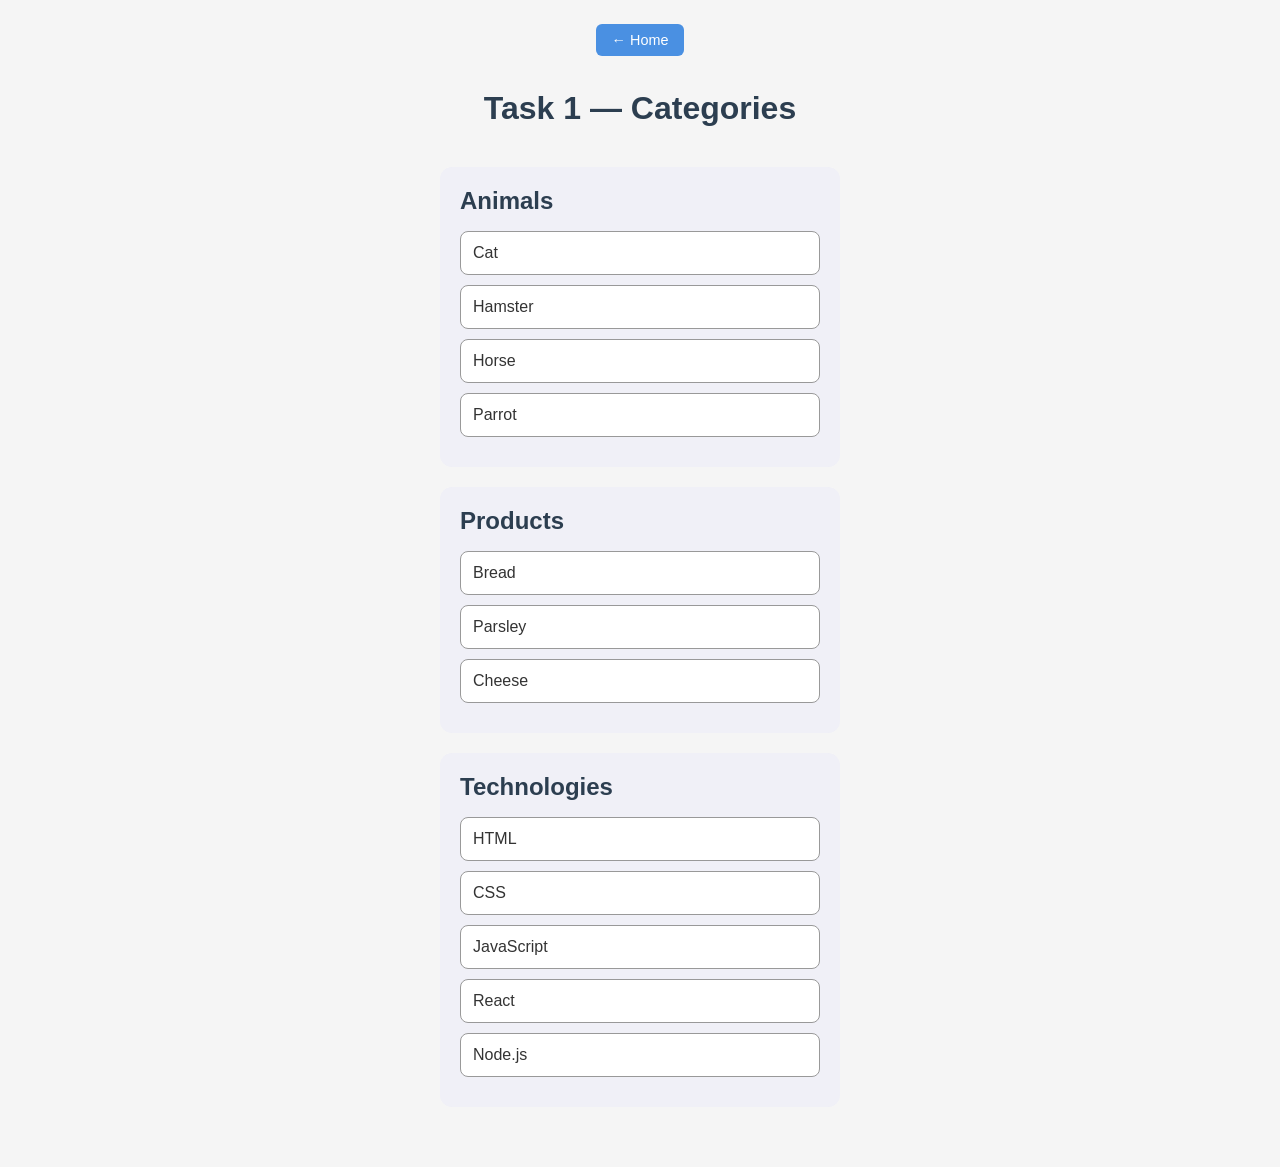
==== task-1.html @ 2ae361a2 "Add implementation" ====
<!DOCTYPE html>
<html lang="en">
  <head>
    <meta charset="UTF-8" />
    <meta name="viewport" content="width=device-width, initial-scale=1.0" />
    <title>Task 1 — Categories</title>
    <link rel="stylesheet" href="css/styles.css" />
  </head>
  <body>
    <nav class="nav">
      <a href="index.html">← Home</a>
    </nav>
    <h1>Task 1 — Categories</h1>

    <ul id="categories">
      <li class="item">
        <h2>Animals</h2>
        <ul>
          <li>Cat</li>
          <li>Hamster</li>
          <li>Horse</li>
          <li>Parrot</li>
        </ul>
      </li>
      <li class="item">
        <h2>Products</h2>
        <ul>
          <li>Bread</li>
          <li>Parsley</li>
          <li>Cheese</li>
        </ul>
      </li>
      <li class="item">
        <h2>Technologies</h2>
        <ul>
          <li>HTML</li>
          <li>CSS</li>
          <li>JavaScript</li>
          <li>React</li>
          <li>Node.js</li>
        </ul>
      </li>
    </ul>

    <script src="js/task-1.js"></script>
  </body>
</html>
---- css/styles.css ----
*,
*::before,
*::after {
  box-sizing: border-box;
}

body {
  font-family: 'Segoe UI', Tahoma, Geneva, Verdana, sans-serif;
  margin: 0;
  padding: 20px;
  background-color: #f5f5f5;
  color: #333;
}

h1 {
  text-align: center;
  margin-bottom: 30px;
  color: #2c3e50;
}

h2 {
  color: #2c3e50;
}

/* ====== Task 1 ====== */
#categories {
  list-style: none;
  padding: 0;
  margin: 40px auto;
  max-width: 400px;
}

#categories .item {
  background: #f0f0f7;
  border-radius: 12px;
  padding: 20px;
  margin-bottom: 20px;
}

#categories .item h2 {
  margin-top: 0;
  margin-bottom: 16px;
  font-size: 24px;
}

#categories .item ul {
  list-style: none;
  padding: 0;
  margin: 0;
}

#categories .item ul li {
  list-style: none;
  border: 1px solid #999;
  border-radius: 8px;
  padding: 12px;
  margin-bottom: 10px;
  background-color: #fff;
}

/* ====== Task 2 ====== */
.gallery {
  list-style: none;
  padding: 0;
  margin: 0 auto;
  max-width: 900px;
  display: flex;
  flex-wrap: wrap;
  gap: 16px;
  justify-content: center;
}

.gallery li {
  flex: 0 1 calc(33.333% - 16px);
}

.gallery img {
  width: 100%;
  height: 200px;
  object-fit: cover;
  border-radius: 0;
  display: block;
}

/* ====== Task 3 ====== */
.greeting-section {
  max-width: 500px;
  margin: 0 auto;
  text-align: center;
}

.greeting-section input {
  width: 100%;
  padding: 10px 14px;
  font-size: 1rem;
  border: 2px solid #ccc;
  border-radius: 6px;
  outline: none;
  transition: border-color 0.2s;
}

.greeting-section input:focus {
  border-color: #4a90e2;
}

.greeting-section h1 {
  margin-top: 20px;
  font-size: 1.8rem;
}

/* ====== Task 4 ====== */
.login-form {
  max-width: 400px;
  margin: 0 auto;
  background: #fff;
  padding: 32px;
  border-radius: 10px;
  display: flex;
  flex-direction: column;
  gap: 16px;
}

.login-form label {
  display: flex;
  flex-direction: column;
  gap: 6px;
  font-weight: 600;
  font-size: 0.95rem;
}

.login-form input {
  padding: 10px 14px;
  font-size: 1rem;
  border: 2px solid #ccc;
  border-radius: 6px;
  outline: none;
  transition: border-color 0.2s;
}

.login-form input:focus {
  border-color: #4a90e2;
}

.login-form button[type='submit'] {
  padding: 12px;
  font-size: 1rem;
  font-weight: 700;
  color: #fff;
  background-color: #4a90e2;
  border: none;
  border-radius: 6px;
  cursor: pointer;
  transition: background-color 0.2s;
  width: auto;
  align-self: flex-start;
}

.login-form button[type='submit']:hover {
  background-color: #357abd;
}

/* ====== Task 5 ====== */
.widget {
  max-width: 300px;
  margin: 0 auto;
  background: #fff;
  padding: 24px;
  border-radius: 10px;
  text-align: center;
}

.widget p {
  font-size: 1rem;
  margin-bottom: 16px;
}

.widget .color {
  font-weight: 700;
  font-family: monospace;
}

.change-color {
  padding: 10px 20px;
  font-size: 1rem;
  font-weight: 600;
  color: #fff;
  background-color: #4a90e2;
  border: none;
  border-radius: 6px;
  cursor: pointer;
  transition: background-color 0.2s;
}

.change-color:hover {
  background-color: #357abd;
}

/* ====== Task 6 ====== */
#controls {
  display: flex;
  align-items: center;
  gap: 12px;
  margin-bottom: 24px;
  justify-content: center;
}

#controls input[type='number'] {
  width: 80px;
  padding: 8px 12px;
  font-size: 1rem;
  border: 2px solid #ccc;
  border-radius: 6px;
  outline: none;
  text-align: center;
}

#controls input[type='number']:focus {
  border-color: #4a90e2;
}

#controls button {
  padding: 8px 18px;
  font-size: 1rem;
  font-weight: 600;
  color: #fff;
  border: none;
  border-radius: 6px;
  cursor: pointer;
  transition: background-color 0.2s;
}

#controls button[data-create] {
  background-color: #27ae60;
}

#controls button[data-create]:hover {
  background-color: #1e8449;
}

#controls button[data-destroy] {
  background-color: #e74c3c;
}

#controls button[data-destroy]:hover {
  background-color: #c0392b;
}

#boxes {
  display: flex;
  flex-wrap: wrap;
  gap: 4px;
  align-items: flex-start;
}

/* ====== Navigation ====== */
.nav {
  text-align: center;
  margin-bottom: 30px;
}

.nav a {
  display: inline-block;
  margin: 4px 6px;
  padding: 8px 16px;
  background-color: #4a90e2;
  color: #fff;
  text-decoration: none;
  border-radius: 6px;
  font-size: 0.9rem;
  transition: background-color 0.2s;
}

.nav a:hover {
  background-color: #357abd;
}
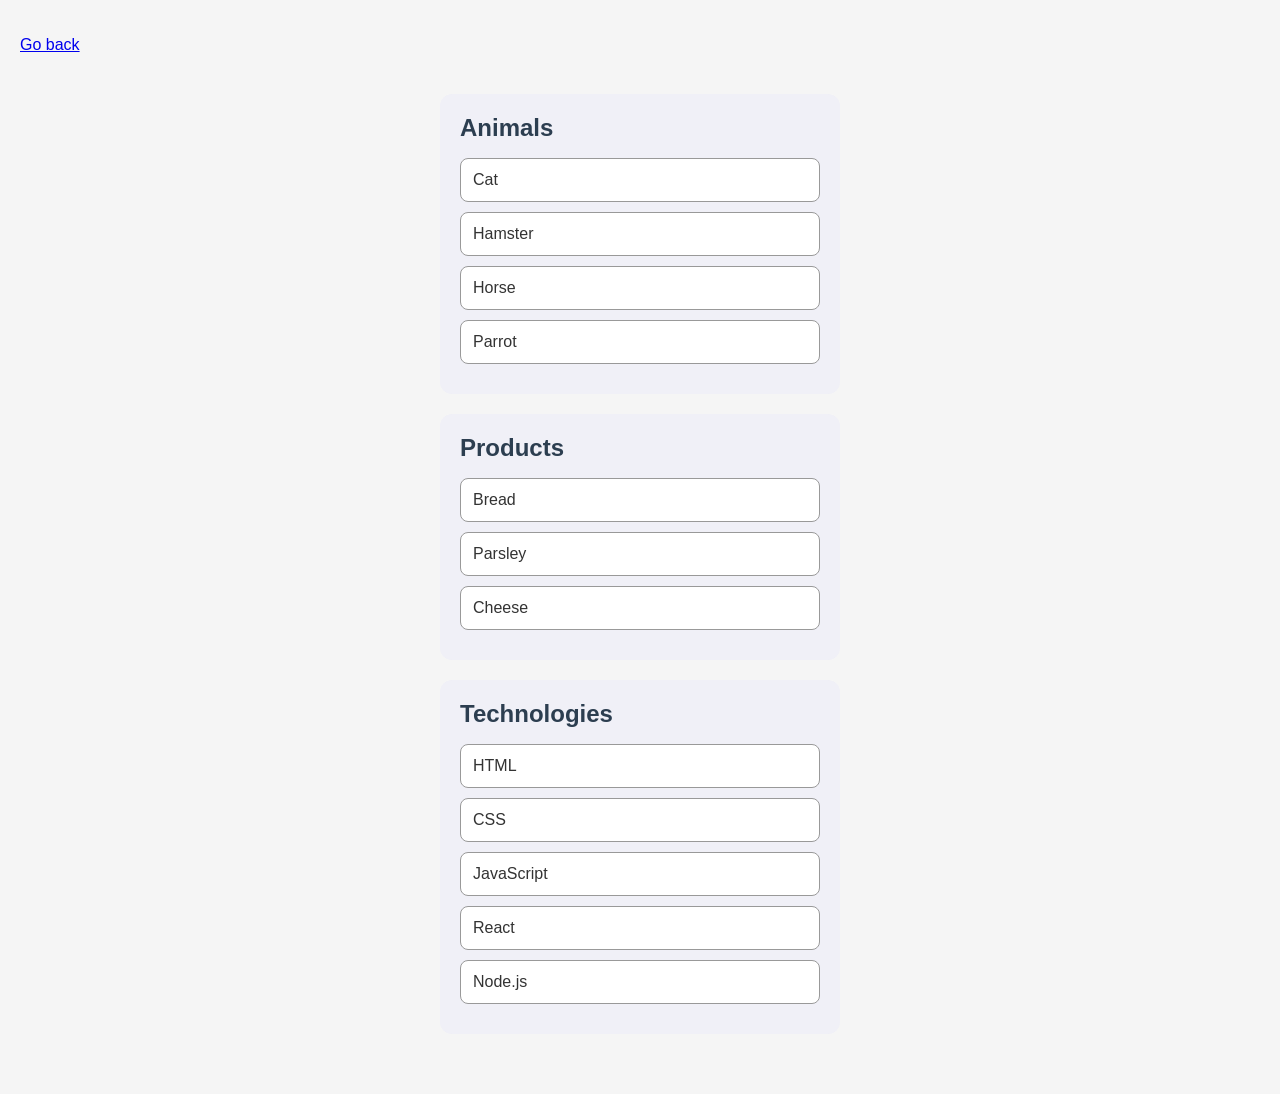
==== commit c00f9595: "Fix tasks html Co-authored-by: Copilot <copilot@github.com>" ====
--- a/task-1.html
+++ b/task-1.html
@@ -2,15 +2,13 @@
 <html lang="en">
   <head>
     <meta charset="UTF-8" />
+    <meta http-equiv="X-UA-Compatible" content="IE=edge" />
     <meta name="viewport" content="width=device-width, initial-scale=1.0" />
-    <title>Task 1 — Categories</title>
-    <link rel="stylesheet" href="css/styles.css" />
+    <title>Task 1</title>
+    <link rel="stylesheet" href="./css/common.css" />
   </head>
   <body>
-    <nav class="nav">
-      <a href="index.html">← Home</a>
-    </nav>
-    <h1>Task 1 — Categories</h1>
+    <p><a href="./index.html">Go back</a></p>
 
     <ul id="categories">
       <li class="item">
@@ -42,6 +40,6 @@
       </li>
     </ul>
 
-    <script src="js/task-1.js"></script>
+    <script src="./js/task-1.js" type="module"></script>
   </body>
 </html>
--- a/css/common.css
+++ b/css/common.css
@@ -0,0 +1,275 @@
+*,
+*::before,
+*::after {
+  box-sizing: border-box;
+}
+
+body {
+  font-family: 'Segoe UI', Tahoma, Geneva, Verdana, sans-serif;
+  margin: 0;
+  padding: 20px;
+  background-color: #f5f5f5;
+  color: #333;
+}
+
+h1 {
+  text-align: center;
+  margin-bottom: 30px;
+  color: #2c3e50;
+}
+
+h2 {
+  color: #2c3e50;
+}
+
+/* ====== Task 1 ====== */
+#categories {
+  list-style: none;
+  padding: 0;
+  margin: 40px auto;
+  max-width: 400px;
+}
+
+#categories .item {
+  background: #f0f0f7;
+  border-radius: 12px;
+  padding: 20px;
+  margin-bottom: 20px;
+}
+
+#categories .item h2 {
+  margin-top: 0;
+  margin-bottom: 16px;
+  font-size: 24px;
+}
+
+#categories .item ul {
+  list-style: none;
+  padding: 0;
+  margin: 0;
+}
+
+#categories .item ul li {
+  list-style: none;
+  border: 1px solid #999;
+  border-radius: 8px;
+  padding: 12px;
+  margin-bottom: 10px;
+  background-color: #fff;
+}
+
+/* ====== Task 2 ====== */
+.gallery {
+  list-style: none;
+  padding: 0;
+  margin: 0 auto;
+  max-width: 900px;
+  display: flex;
+  flex-wrap: wrap;
+  gap: 16px;
+  justify-content: center;
+}
+
+.gallery li {
+  flex: 0 1 calc(33.333% - 16px);
+}
+
+.gallery img {
+  width: 100%;
+  height: 200px;
+  object-fit: cover;
+  border-radius: 0;
+  display: block;
+}
+
+/* ====== Task 3 ====== */
+.greeting-section {
+  max-width: 500px;
+  margin: 0 auto;
+  text-align: center;
+}
+
+.greeting-section input {
+  width: 100%;
+  padding: 10px 14px;
+  font-size: 1rem;
+  border: 2px solid #ccc;
+  border-radius: 6px;
+  outline: none;
+  transition: border-color 0.2s;
+}
+
+.greeting-section input:focus {
+  border-color: #4a90e2;
+}
+
+.greeting-section h1 {
+  margin-top: 20px;
+  font-size: 1.8rem;
+}
+
+/* ====== Task 4 ====== */
+.login-form {
+  max-width: 400px;
+  margin: 0 auto;
+  background: #fff;
+  padding: 32px;
+  border-radius: 10px;
+  display: flex;
+  flex-direction: column;
+  gap: 16px;
+}
+
+.login-form label {
+  display: flex;
+  flex-direction: column;
+  gap: 6px;
+  font-weight: 600;
+  font-size: 0.95rem;
+}
+
+.login-form input {
+  padding: 10px 14px;
+  font-size: 1rem;
+  border: 2px solid #ccc;
+  border-radius: 6px;
+  outline: none;
+  transition: border-color 0.2s;
+}
+
+.login-form input:focus {
+  border-color: #4a90e2;
+}
+
+.login-form button[type='submit'] {
+  padding: 12px;
+  font-size: 1rem;
+  font-weight: 700;
+  color: #fff;
+  background-color: #4a90e2;
+  border: none;
+  border-radius: 6px;
+  cursor: pointer;
+  transition: background-color 0.2s;
+  width: auto;
+  align-self: flex-start;
+}
+
+.login-form button[type='submit']:hover {
+  background-color: #357abd;
+}
+
+/* ====== Task 5 ====== */
+.widget {
+  max-width: 300px;
+  margin: 0 auto;
+  background: #fff;
+  padding: 24px;
+  border-radius: 10px;
+  text-align: center;
+}
+
+.widget p {
+  font-size: 1rem;
+  margin-bottom: 16px;
+}
+
+.widget .color {
+  font-weight: 700;
+  font-family: monospace;
+}
+
+.change-color {
+  padding: 10px 20px;
+  font-size: 1rem;
+  font-weight: 600;
+  color: #fff;
+  background-color: #4a90e2;
+  border: none;
+  border-radius: 6px;
+  cursor: pointer;
+  transition: background-color 0.2s;
+}
+
+.change-color:hover {
+  background-color: #357abd;
+}
+
+/* ====== Task 6 ====== */
+#controls {
+  display: flex;
+  align-items: center;
+  gap: 12px;
+  margin-bottom: 24px;
+  justify-content: center;
+}
+
+#controls input[type='number'] {
+  width: 80px;
+  padding: 8px 12px;
+  font-size: 1rem;
+  border: 2px solid #ccc;
+  border-radius: 6px;
+  outline: none;
+  text-align: center;
+}
+
+#controls input[type='number']:focus {
+  border-color: #4a90e2;
+}
+
+#controls button {
+  padding: 8px 18px;
+  font-size: 1rem;
+  font-weight: 600;
+  color: #fff;
+  border: none;
+  border-radius: 6px;
+  cursor: pointer;
+  transition: background-color 0.2s;
+}
+
+#controls button[data-create] {
+  background-color: #27ae60;
+}
+
+#controls button[data-create]:hover {
+  background-color: #1e8449;
+}
+
+#controls button[data-destroy] {
+  background-color: #e74c3c;
+}
+
+#controls button[data-destroy]:hover {
+  background-color: #c0392b;
+}
+
+#boxes {
+  display: flex;
+  flex-wrap: wrap;
+  gap: 4px;
+  align-items: flex-start;
+}
+
+/* ====== Navigation ====== */
+.nav {
+  text-align: center;
+  margin-bottom: 30px;
+}
+
+.nav a {
+  display: inline-block;
+  margin: 4px 6px;
+  padding: 8px 16px;
+  background-color: #4a90e2;
+  color: #fff;
+  text-decoration: none;
+  border-radius: 6px;
+  font-size: 0.9rem;
+  transition: background-color 0.2s;
+}
+
+.nav a:hover {
+  background-color: #357abd;
+}
